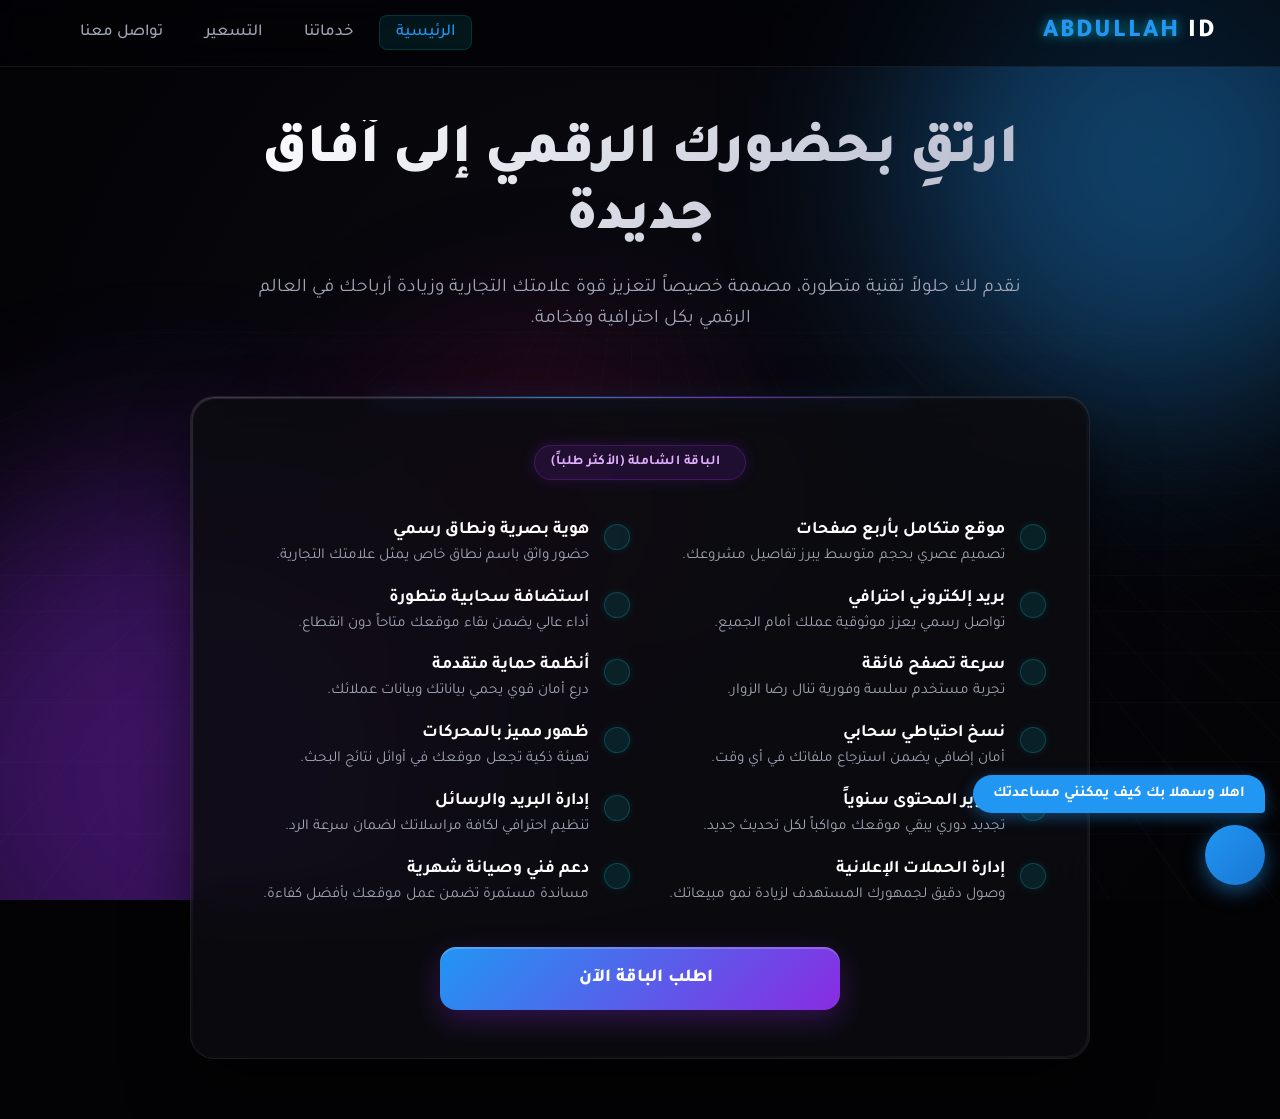
==== index.html @ 0fdccdbf "جديد" ====
<!DOCTYPE html>
<html lang="ar" dir="rtl">

<head>
    <meta charset="UTF-8">
    <title>ABDULLAH ID | الهوية الرقمية والخدمات التقنية الاحترافية</title>
    <meta name="description"
        content="الموقع الرسمي لـ ABDULLAH ID، منصة متخصصة في تقديم الحلول البرمجية المبتكرة، تطوير المواقع الثابتة، وتحسين محركات البحث SEO لضمان حضور رقمي قوي.">
    <meta name="keywords" content="ABDULLAH ID, تطوير مواقع, برمجة, SEO, خدمات تقنية, تصميم مواقع ثابتة, عبدالله اي دي">
    <meta name="author" content="ABDULLAH">
    <meta name="robots" content="index, follow">
    <meta name="viewport" content="width=device-width, initial-scale=1.0">
    <link rel="canonical" href="https://abdullahid.com/">

    <!-- Open Graph -->
    <meta property="og:title" content="ABDULLAH ID | الهوية الرقمية والخدمات التقنية الاحترافية">
    <meta property="og:description"
        content="الموقع الرسمي لـ ABDULLAH ID، منصة متخصصة في تقديم الحلول البرمجية المبتكرة والخدمات التقنية.">
    <meta property="og:image" content="images/preview.jpg">
    <meta property="og:url" content="https://abdullahid.com">
    <meta property="og:type" content="website">

    <!-- Google Search Console -->
    <meta name="google-site-verification" content="googlec8606c62c3909840" />

    <!-- Google Analytics -->
    <script async src="https://www.googletagmanager.com/gtag/js?id=G-4GL41S1E6L"></script>
    <script>
        window.dataLayer = window.dataLayer || [];
        function gtag() { dataLayer.push(arguments); }
        gtag('js', new Date());
        gtag('config', 'G-4GL41S1E6L');
    </script>

    <!-- Manifest & Favicon -->
    <link rel="manifest" href="manifest.json">
    <link rel="icon" href="images/favicon.png" type="image/png">

    <!-- Google Fonts -->
    <link rel="preconnect" href="https://fonts.googleapis.com">
    <link rel="preconnect" href="https://fonts.gstatic.com" crossorigin>
    <link href="https://fonts.googleapis.com/css2?family=Tajawal:wght@400;500;700;800;900&display=swap"
        rel="stylesheet">

    <!-- Font Awesome -->
    <link rel="stylesheet" href="css/all.min.css">

    <!-- Custom CSS -->
    <link rel="stylesheet" href="css/style.css">
    <script src="js/script.js" defer></script>
</head>

<body>
    <!-- Background Effects -->
    <div class="background-effects">
        <div class="grid-overlay"></div>
        <div class="glow-orb orb-primary"></div>
        <div class="glow-orb orb-secondary"></div>
        <div class="glow-orb orb-tertiary"></div>
    </div>

    <!-- Mobile Overlay -->
    <div class="mobile-overlay" id="mobileOverlay"></div>

    <!-- Global Navigation -->
    <nav class="navbar">
        <ul class="nav-links" id="navLinks">
            <li><a href="index.html" class="active">الرئيسية</a></li>
            <li><a href="services.html">خدماتنا</a></li>
            <li><a href="pricing.html">التسعير</a></li>
            <li><a href="contact.html">تواصل معنا</a></li>
        </ul>
        <a href="index.html" class="nav-brand"><span>ABDULLAH</span> ID</a>
        <button class="hamburger" id="hamburgerBtn" aria-label="فتح القائمة" aria-expanded="false">
            <span class="bar"></span>
            <span class="bar"></span>
            <span class="bar"></span>
        </button>
    </nav>

    <main class="page-container">

        <!-- Hero Section -->
        <section class="hero-section">
            <h1 class="hero-title">ارتقِ بحضورك الرقمي إلى آفاق جديدة</h1>
            <p class="hero-subtitle">نقدم لك حلولاً تقنية متطورة، مصممة خصيصاً لتعزيز قوة علامتك التجارية وزيادة أرباحك
                في العالم الرقمي بكل احترافية وفخامة.</p>
        </section>

        <!-- Main Pricing Card -->
        <section class="glass-card home-card" aria-label="باقة التحول الرقمي الشامل">
            <div class="card-glow-border"></div>

            <div class="card-inner">
                <header class="card-header">
                    <div class="badge-wrapper">
                        <span class="premium-badge">
                            <i class="fa-solid fa-crown"></i> الباقة الشاملة (الأكثر طلباً)
                        </span>
                    </div>
                </header>

                <div class="features-grid">
                    <div class="feature-item">
                        <div class="icon-check"><i class="fa-solid fa-layer-group"></i></div>
                        <div class="feature-text">
                            <strong>موقع متكامل بأربع صفحات</strong>
                            <p>تصميم عصري بحجم متوسط يبرز تفاصيل مشروعك.</p>
                        </div>
                    </div>

                    <div class="feature-item">
                        <div class="icon-check"><i class="fa-solid fa-fingerprint"></i></div>
                        <div class="feature-text">
                            <strong>هوية بصرية ونطاق رسمي</strong>
                            <p>حضور واثق باسم نطاق خاص يمثل علامتك التجارية.</p>
                        </div>
                    </div>

                    <div class="feature-item">
                        <div class="icon-check"><i class="fa-solid fa-envelope-open-text"></i></div>
                        <div class="feature-text">
                            <strong>بريد إلكتروني احترافي</strong>
                            <p>تواصل رسمي يعزز موثوقية عملك أمام الجميع.</p>
                        </div>
                    </div>

                    <div class="feature-item">
                        <div class="icon-check"><i class="fa-solid fa-cloud"></i></div>
                        <div class="feature-text">
                            <strong>استضافة سحابية متطورة</strong>
                            <p>أداء عالي يضمن بقاء موقعك متاحاً دون انقطاع.</p>
                        </div>
                    </div>

                    <div class="feature-item">
                        <div class="icon-check"><i class="fa-solid fa-gauge-high"></i></div>
                        <div class="feature-text">
                            <strong>سرعة تصفح فائقة</strong>
                            <p>تجربة مستخدم سلسة وفورية تنال رضا الزوار.</p>
                        </div>
                    </div>

                    <div class="feature-item">
                        <div class="icon-check"><i class="fa-solid fa-shield-halved"></i></div>
                        <div class="feature-text">
                            <strong>أنظمة حماية متقدمة</strong>
                            <p>درع أمان قوي يحمي بياناتك وبيانات عملائك.</p>
                        </div>
                    </div>

                    <div class="feature-item">
                        <div class="icon-check"><i class="fa-solid fa-server"></i></div>
                        <div class="feature-text">
                            <strong>نسخ احتياطي سحابي</strong>
                            <p>أمان إضافي يضمن استرجاع ملفاتك في أي وقت.</p>
                        </div>
                    </div>

                    <div class="feature-item">
                        <div class="icon-check"><i class="fa-solid fa-magnifying-glass-chart"></i></div>
                        <div class="feature-text">
                            <strong>ظهور مميز بالمحركات</strong>
                            <p>تهيئة ذكية تجعل موقعك في أوائل نتائج البحث.</p>
                        </div>
                    </div>

                    <div class="feature-item">
                        <div class="icon-check"><i class="fa-solid fa-pen-nib"></i></div>
                        <div class="feature-text">
                            <strong>تطوير المحتوى سنوياً</strong>
                            <p>تجديد دوري يبقي موقعك مواكباً لكل تحديث جديد.</p>
                        </div>
                    </div>

                    <div class="feature-item">
                        <div class="icon-check"><i class="fa-solid fa-inbox"></i></div>
                        <div class="feature-text">
                            <strong>إدارة البريد والرسائل</strong>
                            <p>تنظيم احترافي لكافة مراسلاتك لضمان سرعة الرد.</p>
                        </div>
                    </div>

                    <div class="feature-item">
                        <div class="icon-check"><i class="fa-solid fa-bullhorn"></i></div>
                        <div class="feature-text">
                            <strong>إدارة الحملات الإعلانية</strong>
                            <p>وصول دقيق لجمهورك المستهدف لزيادة نمو مبيعاتك.</p>
                        </div>
                    </div>

                    <div class="feature-item">
                        <div class="icon-check"><i class="fa-solid fa-headset"></i></div>
                        <div class="feature-text">
                            <strong>دعم فني وصيانة شهرية</strong>
                            <p>مساندة مستمرة تضمن عمل موقعك بأفضل كفاءة.</p>
                        </div>
                    </div>
                </div>

                <footer class="card-footer" style="text-align: center; margin-top: 30px;">
                    <a href="pricing.html" class="cta-btn" style="max-width: 400px; margin: 0 auto;">
                        <span class="btn-text">اطلب الباقة الآن</span>
                        <i class="fa-solid fa-arrow-left btn-icon"></i>
                        <div class="btn-glow"></div>
                    </a>
                </footer>
            </div>
        </section>
    </main>

</body>

</html>
---- css/style.css ----
/* ====== CSS Variables & Base ====== */
:root {
    --bg-dark: #030305;
    --card-bg: rgba(15, 15, 20, 0.6);
    --card-border: rgba(255, 255, 255, 0.08);
    
    --neon-blue: #2196F3;
    --primary-color: #2196F3;
    --secondary-color: #1976D2;
    --neon-purple: #8a2be2;
    --neon-pink: #ff007f;
    
    --text-main: #ffffff;
    --text-muted: #a0a5b5;
    --text-darker: #7a7f95;
    
    --glass-blur: blur(24px);
    --transition-smooth: all 0.4s cubic-bezier(0.25, 0.8, 0.25, 1);
}

* {
    margin: 0;
    padding: 0;
    box-sizing: border-box;
    font-family: 'Tajawal', sans-serif;
}

body {
    background-color: var(--bg-dark);
    color: var(--text-main);
    min-height: 100vh;
    overflow-x: hidden;
    position: relative;
    display: flex;
    flex-direction: column;
}

/* ====== Background Animations ====== */
.background-effects {
    position: fixed;
    top: 0;
    left: 0;
    width: 100vw;
    height: 100vh;
    z-index: -1;
    overflow: hidden;
    background: radial-gradient(circle at center, #0a0a12 0%, #030305 100%);
}

.grid-overlay {
    position: absolute;
    width: 200%;
    height: 200%;
    top: -50%;
    left: -50%;
    background-image: 
        linear-gradient(rgba(255, 255, 255, 0.03) 1px, transparent 1px),
        linear-gradient(90deg, rgba(255, 255, 255, 0.03) 1px, transparent 1px);
    background-size: 60px 60px;
    transform: perspective(600px) rotateX(60deg) translateY(-100px) translateZ(-200px);
    animation: gridAnimation 20s linear infinite;
    opacity: 0.6;
}

@keyframes gridAnimation {
    0% { transform: perspective(600px) rotateX(60deg) translateY(0) translateZ(-200px); }
    100% { transform: perspective(600px) rotateX(60deg) translateY(60px) translateZ(-200px); }
}

.glow-orb {
    position: absolute;
    border-radius: 50%;
    filter: blur(100px);
    opacity: 0.4;
    animation: orbFloat 10s ease-in-out infinite alternate;
}

.orb-primary {
    width: 500px;
    height: 500px;
    background: var(--neon-blue);
    top: -10%;
    right: -10%;
}

.orb-secondary {
    width: 600px;
    height: 600px;
    background: var(--neon-purple);
    bottom: -20%;
    left: -10%;
    animation-delay: -3s;
}

.orb-tertiary {
    width: 300px;
    height: 300px;
    background: var(--neon-pink);
    top: 40%;
    left: 30%;
    opacity: 0.2;
    animation-delay: -7s;
}

@keyframes orbFloat {
    0% { transform: translate(0, 0) scale(1); }
    50% { transform: translate(30px, -50px) scale(1.1); }
    100% { transform: translate(-30px, 30px) scale(0.9); }
}

/* ====== Hamburger Menu ====== */
.hamburger {
    display: none;
    flex-direction: column;
    justify-content: center;
    align-items: center;
    gap: 5px;
    width: 40px;
    height: 40px;
    cursor: pointer;
    background: rgba(255, 255, 255, 0.05);
    border: 1px solid rgba(255, 255, 255, 0.1);
    border-radius: 10px;
    padding: 8px;
    transition: var(--transition-smooth);
    z-index: 200;
}

.hamburger:hover {
    background: rgba(0, 240, 255, 0.1);
    border-color: rgba(0, 240, 255, 0.3);
}

.hamburger .bar {
    width: 22px;
    height: 2px;
    background: #fff;
    border-radius: 4px;
    transition: all 0.35s cubic-bezier(0.25, 0.8, 0.25, 1);
    transform-origin: center;
}

/* Hamburger Open Animation */
.hamburger.open .bar:nth-child(1) {
    transform: translateY(7px) rotate(45deg);
    background: var(--neon-blue);
}
.hamburger.open .bar:nth-child(2) {
    opacity: 0;
    transform: scaleX(0);
}
.hamburger.open .bar:nth-child(3) {
    transform: translateY(-7px) rotate(-45deg);
    background: var(--neon-blue);
}

/* Mobile Overlay */
.mobile-overlay {
    display: none;
    position: fixed;
    inset: 0;
    background: rgba(0, 0, 0, 0.6);
    z-index: 149;
    backdrop-filter: blur(4px);
    opacity: 0;
    transition: opacity 0.3s ease;
}

.mobile-overlay.show {
    display: block;
    opacity: 1;
}

/* ====== Navbar ====== */
.navbar {
    width: 100%;
    padding: 18px 5%;
    display: flex;
    flex-direction: row-reverse;
    justify-content: space-between;
    align-items: center;
    background: rgba(3, 3, 5, 0.6);
    backdrop-filter: blur(16px);
    -webkit-backdrop-filter: blur(16px);
    border-bottom: 1px solid rgba(255, 255, 255, 0.07);
    position: fixed;
    top: 0;
    z-index: 150;
}

.nav-brand {
    font-size: 1.6rem;
    font-weight: 900;
    color: #fff;
    letter-spacing: 2px;
    text-decoration: none;
    white-space: nowrap;
}
.nav-brand span {
    color: var(--neon-blue);
    text-shadow: 0 0 12px rgba(0, 240, 255, 0.6);
}

.nav-links {
    list-style: none;
    display: flex;
    gap: 10px;
}

.nav-links li a {
    text-decoration: none;
    color: var(--text-muted);
    font-weight: 500;
    font-size: 1.05rem;
    padding: 8px 16px;
    border-radius: 8px;
    transition: var(--transition-smooth);
}

.nav-links li a:hover,
.nav-links li a.active {
    color: #fff;
    background: rgba(255, 255, 255, 0.06);
}

.nav-links li a.active {
    color: var(--neon-blue);
    background: rgba(0, 240, 255, 0.08);
    border: 1px solid rgba(0, 240, 255, 0.15);
}

/* ====== Layout ====== */
.page-container {
    position: relative;
    width: 100%;
    max-width: 1200px;
    margin: 0 auto;
    padding: 120px 20px 60px; /* offset for navbar */
    flex: 1;
    display: flex;
    flex-direction: column;
    align-items: center;
    z-index: 10;
}

/* ====== Hero Section ====== */
.hero-section {
    text-align: center;
    margin-bottom: 60px;
    max-width: 800px;
}

.hero-title {
    font-size: 3.5rem;
    font-weight: 900;
    margin-bottom: 20px;
    background: linear-gradient(135deg, #ffffff 0%, #b0b5c9 100%);
    -webkit-background-clip: text;
    -webkit-text-fill-color: transparent;
    line-height: 1.2;
}

.hero-subtitle {
    font-size: 1.2rem;
    color: var(--text-muted);
    line-height: 1.6;
}

/* ====== Shared Card Styles ====== */
.glass-card {
    position: relative;
    background: var(--card-bg);
    border: 1px solid var(--card-border);
    border-radius: 24px;
    padding: 3px; 
    backdrop-filter: var(--glass-blur);
    -webkit-backdrop-filter: var(--glass-blur);
    box-shadow: 
        0 30px 60px rgba(0, 0, 0, 0.5),
        inset 0 1px 0 rgba(255, 255, 255, 0.1);
    transform-style: preserve-3d;
    transition: var(--transition-smooth);
    width: 100%;
}

.glass-card::before {
    content: '';
    position: absolute;
    inset: 0;
    border-radius: 24px;
    padding: 2px;
    background: linear-gradient(135deg, rgba(255,255,255,0.1) 0%, rgba(255,255,255,0) 50%, rgba(255,255,255,0.05) 100%);
    -webkit-mask: linear-gradient(#fff 0 0) content-box, linear-gradient(#fff 0 0);
    -webkit-mask-composite: xor;
    mask-composite: exclude;
    pointer-events: none;
}

.card-inner {
    background: rgba(10, 10, 15, 0.7);
    border-radius: 21px;
    padding: 45px 40px;
    height: 100%;
}

.card-glow-border {
    position: absolute;
    top: 0;
    left: 20%;
    width: 60%;
    height: 1px;
    background: linear-gradient(90deg, transparent, var(--neon-blue), var(--neon-purple), transparent);
    opacity: 0.8;
    box-shadow: 0 0 20px var(--neon-blue);
}

/* ====== Home Pricing Card ====== */
.home-card {
    max-width: 900px; /* Wider for 2 columns */
}

.home-card:hover {
    transform: translateY(-8px) scale(1.01);
    box-shadow: 
        0 40px 80px rgba(0, 0, 0, 0.6),
        0 0 40px rgba(0, 240, 255, 0.15),
        inset 0 1px 0 rgba(255, 255, 255, 0.2);
}

.badge-wrapper {
    margin-bottom: 20px;
    text-align: center;
}

.premium-badge {
    display: inline-flex;
    align-items: center;
    gap: 8px;
    padding: 8px 16px;
    background: rgba(138, 43, 226, 0.15);
    border: 1px solid rgba(138, 43, 226, 0.3);
    color: #e0b0ff;
    border-radius: 30px;
    font-size: 0.85rem;
    font-weight: 700;
    letter-spacing: 0.5px;
    box-shadow: 0 0 15px rgba(138, 43, 226, 0.2);
}

.features-grid {
    display: grid;
    grid-template-columns: 1fr 1fr;
    gap: 20px;
    margin: 40px 0;
}

.feature-item {
    display: flex;
    align-items: flex-start;
    gap: 15px;
    transition: var(--transition-smooth);
}

.feature-item:hover {
    transform: translateX(-5px);
}

.icon-check {
    width: 26px;
    height: 26px;
    border-radius: 50%;
    background: rgba(0, 240, 255, 0.1);
    border: 1px solid rgba(0, 240, 255, 0.2);
    display: flex;
    justify-content: center;
    align-items: center;
    color: var(--neon-blue);
    font-size: 0.8rem;
    flex-shrink: 0;
    margin-top: 4px;
    box-shadow: 0 0 10px rgba(0, 240, 255, 0.1);
}

.feature-text strong {
    color: #fff;
    display: block;
    font-size: 1.1rem;
    margin-bottom: 4px;
}

.feature-text p {
    font-size: 0.95rem;
    color: var(--text-muted);
    line-height: 1.5;
}

/* ====== CTA Button ====== */
.cta-btn {
    position: relative;
    width: 100%;
    padding: 20px;
    border: none;
    border-radius: 16px;
    background: linear-gradient(135deg, var(--neon-blue), var(--neon-purple));
    color: #ffffff;
    font-size: 1.15rem;
    font-weight: 800;
    cursor: pointer;
    display: flex;
    justify-content: center;
    align-items: center;
    gap: 12px;
    overflow: hidden;
    transition: var(--transition-smooth);
    box-shadow: 0 10px 30px rgba(138, 43, 226, 0.3), inset 0 2px 0 rgba(255, 255, 255, 0.2);
    text-decoration: none;
}

.btn-glow {
    position: absolute;
    top: 0;
    left: -100%;
    width: 50%;
    height: 100%;
    background: linear-gradient(90deg, transparent, rgba(255, 255, 255, 0.4), transparent);
    transform: skewX(-20deg);
    transition: left 0.6s ease;
}

.cta-btn:hover {
    box-shadow: 0 15px 40px rgba(0, 240, 255, 0.5), inset 0 2px 0 rgba(255, 255, 255, 0.3);
    transform: translateY(-2px);
}

.cta-btn:hover .btn-glow {
    left: 200%;
}

.btn-icon {
    transition: var(--transition-smooth);
}

.cta-btn:hover .btn-icon {
    transform: translateX(-6px);
}

/* ====== Services Grid ====== */
.services-header {
    text-align: center;
    margin-bottom: 50px;
}

.services-grid {
    display: grid;
    grid-template-columns: repeat(auto-fit, minmax(300px, 1fr));
    gap: 30px;
    width: 100%;
}

.service-card {
    text-align: center;
    padding: 40px 30px;
    transition: var(--transition-smooth);
}

.service-card:hover {
    transform: translateY(-10px);
    box-shadow: 0 20px 40px rgba(0, 0, 0, 0.4), 0 0 20px rgba(0, 240, 255, 0.1);
}

.service-icon {
    font-size: 3rem;
    color: var(--neon-blue);
    margin-bottom: 20px;
    text-shadow: 0 0 20px rgba(0, 240, 255, 0.4);
}

.service-card h3 {
    font-size: 1.5rem;
    margin-bottom: 15px;
    color: #fff;
}

.service-card p {
    color: var(--text-muted);
    line-height: 1.6;
}

/* ====== Pricing Page ====== */
.pricing-page-card {
    max-width: 600px;
    margin: 0 auto;
    text-align: center;
}

.pricing-amounts {
    margin: 40px 0;
}

.price-row {
    display: flex;
    justify-content: space-between;
    align-items: center;
    padding: 20px;
    background: rgba(255, 255, 255, 0.02);
    border-radius: 12px;
    margin-bottom: 15px;
    border: 1px solid rgba(255, 255, 255, 0.05);
}

.price-label {
    font-size: 1.2rem;
    font-weight: 700;
    color: #fff;
}

.price-value {
    font-size: 1.5rem;
    font-weight: 800;
    color: var(--neon-blue);
}

.price-row.monthly {
    background: linear-gradient(90deg, rgba(138, 43, 226, 0.1), rgba(0, 240, 255, 0.1));
    border-color: rgba(0, 240, 255, 0.2);
}

.price-row.monthly .price-value {
    font-size: 2.2rem;
    text-shadow: 0 0 15px rgba(0, 240, 255, 0.3);
}

.persuasive-text {
    margin-top: 30px;
    padding: 20px;
    background: rgba(0, 240, 255, 0.05);
    border-right: 4px solid var(--neon-blue); /* Changed to border-right for RTL */
    border-radius: 8px 0 0 8px; /* Changed for RTL */
    text-align: right;
    font-size: 1.05rem;
    color: #e2e8f0;
    line-height: 1.7;
}

/* ====== Contact Page ====== */
.contact-wrapper {
    display: grid;
    grid-template-columns: 1fr 1.5fr;
    gap: 40px;
    width: 100%;
    max-width: 1000px;
    margin-top: 20px;
}

.contact-info-card, .contact-form-card {
    padding: 40px;
}

.contact-info-item {
    display: flex;
    align-items: center;
    gap: 20px;
    margin-bottom: 30px;
}

.contact-info-icon {
    width: 50px;
    height: 50px;
    border-radius: 50%;
    background: rgba(138, 43, 226, 0.1);
    display: flex;
    justify-content: center;
    align-items: center;
    font-size: 1.5rem;
    color: var(--neon-purple);
    border: 1px solid rgba(138, 43, 226, 0.3);
    box-shadow: 0 0 15px rgba(138, 43, 226, 0.2);
}

.contact-info-text h4 {
    color: #fff;
    margin-bottom: 5px;
    font-size: 1.1rem;
}

.contact-info-text p {
    color: var(--text-muted);
}

.form-group {
    margin-bottom: 20px;
}

.form-control {
    width: 100%;
    padding: 15px 20px;
    background: rgba(255, 255, 255, 0.03);
    border: 1px solid rgba(255, 255, 255, 0.1);
    border-radius: 12px;
    color: #fff;
    font-size: 1rem;
    transition: var(--transition-smooth);
}

.form-control:focus {
    outline: none;
    border-color: var(--neon-blue);
    background: rgba(255, 255, 255, 0.05);
    box-shadow: 0 0 15px rgba(0, 240, 255, 0.1);
}

textarea.form-control {
    min-height: 150px;
    resize: vertical;
}

/* ====== Responsive ====== */
@media (max-width: 900px) {
    .features-grid {
        grid-template-columns: 1fr;
    }

    .contact-wrapper {
        grid-template-columns: 1fr;
    }
}

@media (max-width: 768px) {
    /* Show hamburger */
    .hamburger {
        display: flex;
    }

    /* Hide desktop nav links */
    .nav-links {
        display: none;
        position: fixed;
        top: 0;
        right: 0;
        width: 75vw;
        max-width: 300px;
        height: 100vh;
        background: rgba(8, 8, 14, 0.97);
        backdrop-filter: blur(30px);
        -webkit-backdrop-filter: blur(30px);
        border-left: 1px solid rgba(255, 255, 255, 0.08);
        flex-direction: column;
        align-items: flex-start;
        gap: 6px;
        padding: 100px 25px 40px;
        z-index: 160;
        transform: translateX(100%);
        transition: transform 0.4s cubic-bezier(0.25, 0.8, 0.25, 1);
        box-shadow: -10px 0 40px rgba(0, 0, 0, 0.5);
    }

    .nav-links.open {
        display: flex;
        transform: translateX(0);
    }

    .nav-links li {
        width: 100%;
    }

    .nav-links li a {
        display: block;
        width: 100%;
        padding: 14px 18px;
        font-size: 1.15rem;
        border-radius: 12px;
    }

    .hero-title {
        font-size: 2.2rem;
    }

    .hero-subtitle {
        font-size: 1rem;
    }

    .card-inner {
        padding: 30px 20px;
    }

    .service-card, .contact-info-card, .contact-form-card {
        padding: 30px 20px;
    }

    .page-container {
        padding-top: 100px;
    }
}

@media (max-width: 480px) {
    .hero-title {
        font-size: 1.9rem;
    }

    .nav-brand {
        font-size: 1.3rem;
    }

    .features-grid {
        gap: 14px;
    }

    .price-row {
        flex-direction: column;
        gap: 10px;
        text-align: center;
    }
}
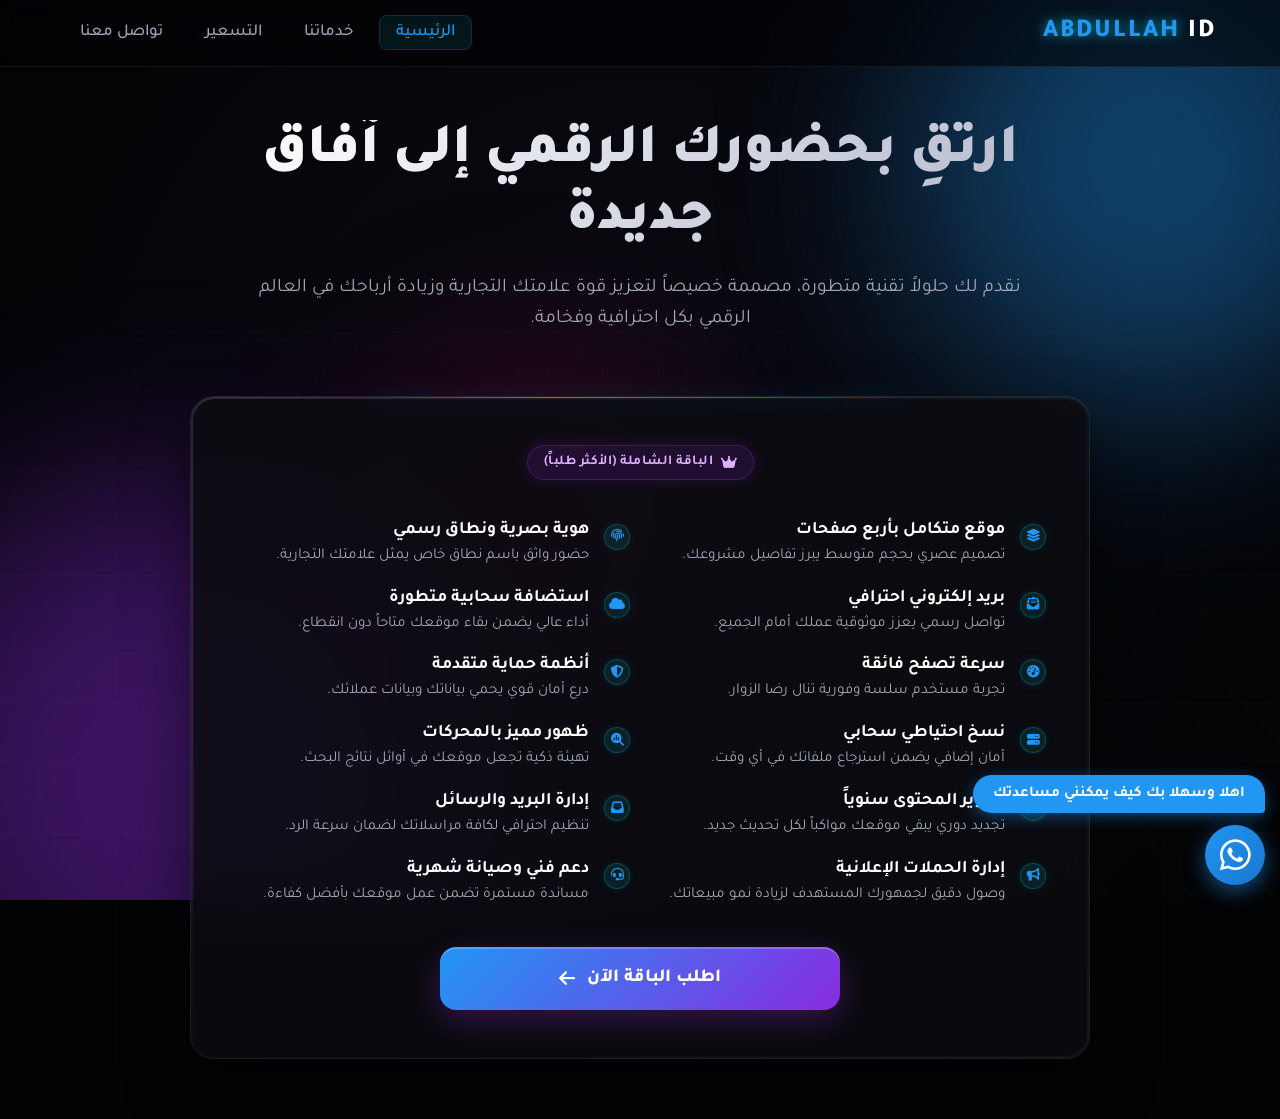
==== commit d8b1b95c: "جديد" ====
--- a/index.html
+++ b/index.html
@@ -1,62 +1,78 @@
-<!DOCTYPE html>
+<!doctype html>
 <html lang="ar" dir="rtl">
-
-<head>
-    <meta charset="UTF-8">
+  <head>
+    <meta charset="UTF-8" />
     <title>ABDULLAH ID | الهوية الرقمية والخدمات التقنية الاحترافية</title>
-    <meta name="description"
-        content="الموقع الرسمي لـ ABDULLAH ID، منصة متخصصة في تقديم الحلول البرمجية المبتكرة، تطوير المواقع الثابتة، وتحسين محركات البحث SEO لضمان حضور رقمي قوي.">
-    <meta name="keywords" content="ABDULLAH ID, تطوير مواقع, برمجة, SEO, خدمات تقنية, تصميم مواقع ثابتة, عبدالله اي دي">
-    <meta name="author" content="ABDULLAH">
-    <meta name="robots" content="index, follow">
-    <meta name="viewport" content="width=device-width, initial-scale=1.0">
-    <link rel="canonical" href="https://abdullahid.com/">
+    <meta
+      name="description"
+      content="الموقع الرسمي لـ ABDULLAH ID، منصة متخصصة في تقديم الحلول البرمجية المبتكرة، تطوير المواقع الثابتة، وتحسين محركات البحث SEO لضمان حضور رقمي قوي."
+    />
+    <meta
+      name="keywords"
+      content="ABDULLAH ID, تطوير مواقع, برمجة, SEO, خدمات تقنية, تصميم مواقع ثابتة, عبدالله اي دي"
+    />
+    <meta name="author" content="ABDULLAH" />
+    <meta name="robots" content="index, follow" />
+    <meta name="viewport" content="width=device-width, initial-scale=1.0" />
+    <link rel="canonical" href="https://abdullahid.com/" />
 
     <!-- Open Graph -->
-    <meta property="og:title" content="ABDULLAH ID | الهوية الرقمية والخدمات التقنية الاحترافية">
-    <meta property="og:description"
-        content="الموقع الرسمي لـ ABDULLAH ID، منصة متخصصة في تقديم الحلول البرمجية المبتكرة والخدمات التقنية.">
-    <meta property="og:image" content="images/preview.jpg">
-    <meta property="og:url" content="https://abdullahid.com">
-    <meta property="og:type" content="website">
+    <meta
+      property="og:title"
+      content="ABDULLAH ID | الهوية الرقمية والخدمات التقنية الاحترافية"
+    />
+    <meta
+      property="og:description"
+      content="الموقع الرسمي لـ ABDULLAH ID، منصة متخصصة في تقديم الحلول البرمجية المبتكرة والخدمات التقنية."
+    />
+    <meta property="og:image" content="images/preview.jpg" />
+    <meta property="og:url" content="https://abdullahid.com" />
+    <meta property="og:type" content="website" />
 
     <!-- Google Search Console -->
     <meta name="google-site-verification" content="googlec8606c62c3909840" />
 
     <!-- Google Analytics -->
-    <script async src="https://www.googletagmanager.com/gtag/js?id=G-4GL41S1E6L"></script>
+    <script
+      async
+      src="https://www.googletagmanager.com/gtag/js?id=G-4GL41S1E6L"
+    ></script>
     <script>
-        window.dataLayer = window.dataLayer || [];
-        function gtag() { dataLayer.push(arguments); }
-        gtag('js', new Date());
-        gtag('config', 'G-4GL41S1E6L');
+      window.dataLayer = window.dataLayer || [];
+      function gtag() {
+        dataLayer.push(arguments);
+      }
+      gtag("js", new Date());
+      gtag("config", "G-4GL41S1E6L");
     </script>
 
     <!-- Manifest & Favicon -->
-    <link rel="manifest" href="manifest.json">
-    <link rel="icon" href="images/favicon.png" type="image/png">
+    <link rel="manifest" href="manifest.json" />
+    <link rel="icon" href="images/favicon.png" type="image/png" />
 
     <!-- Google Fonts -->
-    <link rel="preconnect" href="https://fonts.googleapis.com">
-    <link rel="preconnect" href="https://fonts.gstatic.com" crossorigin>
-    <link href="https://fonts.googleapis.com/css2?family=Tajawal:wght@400;500;700;800;900&display=swap"
-        rel="stylesheet">
+    <link rel="preconnect" href="https://fonts.googleapis.com" />
+    <link rel="preconnect" href="https://fonts.gstatic.com" crossorigin />
+    <link
+      href="https://fonts.googleapis.com/css2?family=Tajawal:wght@400;500;700;800;900&display=swap"
+      rel="stylesheet"
+    />
 
     <!-- Font Awesome -->
-    <link rel="stylesheet" href="css/all.min.css">
+    <link rel="stylesheet" href="css/all.min.css" />
 
     <!-- Custom CSS -->
-    <link rel="stylesheet" href="css/style.css">
+    <link rel="stylesheet" href="css/style.css?v=2.0" />
     <script src="js/script.js" defer></script>
-</head>
-
-<body>
+  </head>
+
+  <body>
     <!-- Background Effects -->
     <div class="background-effects">
-        <div class="grid-overlay"></div>
-        <div class="glow-orb orb-primary"></div>
-        <div class="glow-orb orb-secondary"></div>
-        <div class="glow-orb orb-tertiary"></div>
+      <div class="grid-overlay"></div>
+      <div class="glow-orb orb-primary"></div>
+      <div class="glow-orb orb-secondary"></div>
+      <div class="glow-orb orb-tertiary"></div>
     </div>
 
     <!-- Mobile Overlay -->
@@ -64,151 +80,177 @@
 
     <!-- Global Navigation -->
     <nav class="navbar">
-        <ul class="nav-links" id="navLinks">
-            <li><a href="index.html" class="active">الرئيسية</a></li>
-            <li><a href="services.html">خدماتنا</a></li>
-            <li><a href="pricing.html">التسعير</a></li>
-            <li><a href="contact.html">تواصل معنا</a></li>
-        </ul>
-        <a href="index.html" class="nav-brand"><span>ABDULLAH</span> ID</a>
-        <button class="hamburger" id="hamburgerBtn" aria-label="فتح القائمة" aria-expanded="false">
-            <span class="bar"></span>
-            <span class="bar"></span>
-            <span class="bar"></span>
-        </button>
+      <ul class="nav-links" id="navLinks">
+        <li><a href="index.html" class="active">الرئيسية</a></li>
+        <li><a href="services.html">خدماتنا</a></li>
+        <li><a href="pricing.html">التسعير</a></li>
+        <li><a href="contact.html">تواصل معنا</a></li>
+      </ul>
+      <a href="index.html" class="nav-brand"><span>ABDULLAH</span> ID</a>
+      <button
+        class="hamburger"
+        id="hamburgerBtn"
+        aria-label="فتح القائمة"
+        aria-expanded="false"
+      >
+        <span class="bar"></span>
+        <span class="bar"></span>
+        <span class="bar"></span>
+      </button>
     </nav>
 
     <main class="page-container">
-
-        <!-- Hero Section -->
-        <section class="hero-section">
-            <h1 class="hero-title">ارتقِ بحضورك الرقمي إلى آفاق جديدة</h1>
-            <p class="hero-subtitle">نقدم لك حلولاً تقنية متطورة، مصممة خصيصاً لتعزيز قوة علامتك التجارية وزيادة أرباحك
-                في العالم الرقمي بكل احترافية وفخامة.</p>
-        </section>
-
-        <!-- Main Pricing Card -->
-        <section class="glass-card home-card" aria-label="باقة التحول الرقمي الشامل">
-            <div class="card-glow-border"></div>
-
-            <div class="card-inner">
-                <header class="card-header">
-                    <div class="badge-wrapper">
-                        <span class="premium-badge">
-                            <i class="fa-solid fa-crown"></i> الباقة الشاملة (الأكثر طلباً)
-                        </span>
-                    </div>
-                </header>
-
-                <div class="features-grid">
-                    <div class="feature-item">
-                        <div class="icon-check"><i class="fa-solid fa-layer-group"></i></div>
-                        <div class="feature-text">
-                            <strong>موقع متكامل بأربع صفحات</strong>
-                            <p>تصميم عصري بحجم متوسط يبرز تفاصيل مشروعك.</p>
-                        </div>
-                    </div>
-
-                    <div class="feature-item">
-                        <div class="icon-check"><i class="fa-solid fa-fingerprint"></i></div>
-                        <div class="feature-text">
-                            <strong>هوية بصرية ونطاق رسمي</strong>
-                            <p>حضور واثق باسم نطاق خاص يمثل علامتك التجارية.</p>
-                        </div>
-                    </div>
-
-                    <div class="feature-item">
-                        <div class="icon-check"><i class="fa-solid fa-envelope-open-text"></i></div>
-                        <div class="feature-text">
-                            <strong>بريد إلكتروني احترافي</strong>
-                            <p>تواصل رسمي يعزز موثوقية عملك أمام الجميع.</p>
-                        </div>
-                    </div>
-
-                    <div class="feature-item">
-                        <div class="icon-check"><i class="fa-solid fa-cloud"></i></div>
-                        <div class="feature-text">
-                            <strong>استضافة سحابية متطورة</strong>
-                            <p>أداء عالي يضمن بقاء موقعك متاحاً دون انقطاع.</p>
-                        </div>
-                    </div>
-
-                    <div class="feature-item">
-                        <div class="icon-check"><i class="fa-solid fa-gauge-high"></i></div>
-                        <div class="feature-text">
-                            <strong>سرعة تصفح فائقة</strong>
-                            <p>تجربة مستخدم سلسة وفورية تنال رضا الزوار.</p>
-                        </div>
-                    </div>
-
-                    <div class="feature-item">
-                        <div class="icon-check"><i class="fa-solid fa-shield-halved"></i></div>
-                        <div class="feature-text">
-                            <strong>أنظمة حماية متقدمة</strong>
-                            <p>درع أمان قوي يحمي بياناتك وبيانات عملائك.</p>
-                        </div>
-                    </div>
-
-                    <div class="feature-item">
-                        <div class="icon-check"><i class="fa-solid fa-server"></i></div>
-                        <div class="feature-text">
-                            <strong>نسخ احتياطي سحابي</strong>
-                            <p>أمان إضافي يضمن استرجاع ملفاتك في أي وقت.</p>
-                        </div>
-                    </div>
-
-                    <div class="feature-item">
-                        <div class="icon-check"><i class="fa-solid fa-magnifying-glass-chart"></i></div>
-                        <div class="feature-text">
-                            <strong>ظهور مميز بالمحركات</strong>
-                            <p>تهيئة ذكية تجعل موقعك في أوائل نتائج البحث.</p>
-                        </div>
-                    </div>
-
-                    <div class="feature-item">
-                        <div class="icon-check"><i class="fa-solid fa-pen-nib"></i></div>
-                        <div class="feature-text">
-                            <strong>تطوير المحتوى سنوياً</strong>
-                            <p>تجديد دوري يبقي موقعك مواكباً لكل تحديث جديد.</p>
-                        </div>
-                    </div>
-
-                    <div class="feature-item">
-                        <div class="icon-check"><i class="fa-solid fa-inbox"></i></div>
-                        <div class="feature-text">
-                            <strong>إدارة البريد والرسائل</strong>
-                            <p>تنظيم احترافي لكافة مراسلاتك لضمان سرعة الرد.</p>
-                        </div>
-                    </div>
-
-                    <div class="feature-item">
-                        <div class="icon-check"><i class="fa-solid fa-bullhorn"></i></div>
-                        <div class="feature-text">
-                            <strong>إدارة الحملات الإعلانية</strong>
-                            <p>وصول دقيق لجمهورك المستهدف لزيادة نمو مبيعاتك.</p>
-                        </div>
-                    </div>
-
-                    <div class="feature-item">
-                        <div class="icon-check"><i class="fa-solid fa-headset"></i></div>
-                        <div class="feature-text">
-                            <strong>دعم فني وصيانة شهرية</strong>
-                            <p>مساندة مستمرة تضمن عمل موقعك بأفضل كفاءة.</p>
-                        </div>
-                    </div>
-                </div>
-
-                <footer class="card-footer" style="text-align: center; margin-top: 30px;">
-                    <a href="pricing.html" class="cta-btn" style="max-width: 400px; margin: 0 auto;">
-                        <span class="btn-text">اطلب الباقة الآن</span>
-                        <i class="fa-solid fa-arrow-left btn-icon"></i>
-                        <div class="btn-glow"></div>
-                    </a>
-                </footer>
-            </div>
-        </section>
+      <!-- Hero Section -->
+      <section class="hero-section">
+        <h1 class="hero-title">ارتقِ بحضورك الرقمي إلى آفاق جديدة</h1>
+        <p class="hero-subtitle">
+          نقدم لك حلولاً تقنية متطورة، مصممة خصيصاً لتعزيز قوة علامتك التجارية
+          وزيادة أرباحك في العالم الرقمي بكل احترافية وفخامة.
+        </p>
+      </section>
+
+      <!-- Main Pricing Card -->
+      <section
+        class="glass-card home-card"
+        aria-label="باقة التحول الرقمي الشامل"
+      >
+        <div class="card-glow-border"></div>
+
+        <div class="card-inner">
+          <header class="card-header">
+            <div class="badge-wrapper">
+              <span class="premium-badge">
+                <i class="fa-solid fa-crown"></i> الباقة الشاملة (الأكثر طلباً)
+              </span>
+            </div>
+          </header>
+
+          <div class="features-grid">
+            <div class="feature-item">
+              <div class="icon-check">
+                <i class="fa-solid fa-layer-group"></i>
+              </div>
+              <div class="feature-text">
+                <strong>موقع متكامل بأربع صفحات</strong>
+                <p>تصميم عصري بحجم متوسط يبرز تفاصيل مشروعك.</p>
+              </div>
+            </div>
+
+            <div class="feature-item">
+              <div class="icon-check">
+                <i class="fa-solid fa-fingerprint"></i>
+              </div>
+              <div class="feature-text">
+                <strong>هوية بصرية ونطاق رسمي</strong>
+                <p>حضور واثق باسم نطاق خاص يمثل علامتك التجارية.</p>
+              </div>
+            </div>
+
+            <div class="feature-item">
+              <div class="icon-check">
+                <i class="fa-solid fa-envelope-open-text"></i>
+              </div>
+              <div class="feature-text">
+                <strong>بريد إلكتروني احترافي</strong>
+                <p>تواصل رسمي يعزز موثوقية عملك أمام الجميع.</p>
+              </div>
+            </div>
+
+            <div class="feature-item">
+              <div class="icon-check"><i class="fa-solid fa-cloud"></i></div>
+              <div class="feature-text">
+                <strong>استضافة سحابية متطورة</strong>
+                <p>أداء عالي يضمن بقاء موقعك متاحاً دون انقطاع.</p>
+              </div>
+            </div>
+
+            <div class="feature-item">
+              <div class="icon-check">
+                <i class="fa-solid fa-gauge-high"></i>
+              </div>
+              <div class="feature-text">
+                <strong>سرعة تصفح فائقة</strong>
+                <p>تجربة مستخدم سلسة وفورية تنال رضا الزوار.</p>
+              </div>
+            </div>
+
+            <div class="feature-item">
+              <div class="icon-check">
+                <i class="fa-solid fa-shield-halved"></i>
+              </div>
+              <div class="feature-text">
+                <strong>أنظمة حماية متقدمة</strong>
+                <p>درع أمان قوي يحمي بياناتك وبيانات عملائك.</p>
+              </div>
+            </div>
+
+            <div class="feature-item">
+              <div class="icon-check"><i class="fa-solid fa-server"></i></div>
+              <div class="feature-text">
+                <strong>نسخ احتياطي سحابي</strong>
+                <p>أمان إضافي يضمن استرجاع ملفاتك في أي وقت.</p>
+              </div>
+            </div>
+
+            <div class="feature-item">
+              <div class="icon-check">
+                <i class="fa-solid fa-magnifying-glass-chart"></i>
+              </div>
+              <div class="feature-text">
+                <strong>ظهور مميز بالمحركات</strong>
+                <p>تهيئة ذكية تجعل موقعك في أوائل نتائج البحث.</p>
+              </div>
+            </div>
+
+            <div class="feature-item">
+              <div class="icon-check"><i class="fa-solid fa-pen-nib"></i></div>
+              <div class="feature-text">
+                <strong>تطوير المحتوى سنوياً</strong>
+                <p>تجديد دوري يبقي موقعك مواكباً لكل تحديث جديد.</p>
+              </div>
+            </div>
+
+            <div class="feature-item">
+              <div class="icon-check"><i class="fa-solid fa-inbox"></i></div>
+              <div class="feature-text">
+                <strong>إدارة البريد والرسائل</strong>
+                <p>تنظيم احترافي لكافة مراسلاتك لضمان سرعة الرد.</p>
+              </div>
+            </div>
+
+            <div class="feature-item">
+              <div class="icon-check"><i class="fa-solid fa-bullhorn"></i></div>
+              <div class="feature-text">
+                <strong>إدارة الحملات الإعلانية</strong>
+                <p>وصول دقيق لجمهورك المستهدف لزيادة نمو مبيعاتك.</p>
+              </div>
+            </div>
+
+            <div class="feature-item">
+              <div class="icon-check"><i class="fa-solid fa-headset"></i></div>
+              <div class="feature-text">
+                <strong>دعم فني وصيانة شهرية</strong>
+                <p>مساندة مستمرة تضمن عمل موقعك بأفضل كفاءة.</p>
+              </div>
+            </div>
+          </div>
+
+          <footer
+            class="card-footer"
+            style="text-align: center; margin-top: 30px"
+          >
+            <a
+              href="pricing.html"
+              class="cta-btn"
+              style="max-width: 400px; margin: 0 auto"
+            >
+              <span class="btn-text">اطلب الباقة الآن</span>
+              <i class="fa-solid fa-arrow-left btn-icon"></i>
+              <div class="btn-glow"></div>
+            </a>
+          </footer>
+        </div>
+      </section>
     </main>
-
-</body>
-
-</html>+  </body>
+</html>
--- a/css/style.css
+++ b/css/style.css
@@ -1,713 +1,787 @@
 /* ====== CSS Variables & Base ====== */
 :root {
-    --bg-dark: #030305;
-    --card-bg: rgba(15, 15, 20, 0.6);
-    --card-border: rgba(255, 255, 255, 0.08);
-    
-    --neon-blue: #2196F3;
-    --primary-color: #2196F3;
-    --secondary-color: #1976D2;
-    --neon-purple: #8a2be2;
-    --neon-pink: #ff007f;
-    
-    --text-main: #ffffff;
-    --text-muted: #a0a5b5;
-    --text-darker: #7a7f95;
-    
-    --glass-blur: blur(24px);
-    --transition-smooth: all 0.4s cubic-bezier(0.25, 0.8, 0.25, 1);
+  --bg-dark: #030305;
+  --card-bg: rgba(15, 15, 20, 0.6);
+  --card-border: rgba(255, 255, 255, 0.08);
+
+  --neon-blue: #2196f3;
+  --primary-color: #2196f3;
+  --secondary-color: #1976d2;
+  --neon-purple: #8a2be2;
+  --neon-pink: #ff007f;
+
+  --text-main: #ffffff;
+  --text-muted: #a0a5b5;
+  --text-darker: #7a7f95;
+
+  --glass-blur: blur(24px);
+  --transition-smooth: all 0.4s cubic-bezier(0.25, 0.8, 0.25, 1);
 }
 
 * {
-    margin: 0;
-    padding: 0;
-    box-sizing: border-box;
-    font-family: 'Tajawal', sans-serif;
+  margin: 0;
+  padding: 0;
+  box-sizing: border-box;
+  font-family: "Tajawal", sans-serif;
 }
 
 body {
-    background-color: var(--bg-dark);
-    color: var(--text-main);
-    min-height: 100vh;
-    overflow-x: hidden;
-    position: relative;
-    display: flex;
-    flex-direction: column;
+  background-color: var(--bg-dark);
+  color: var(--text-main);
+  min-height: 100vh;
+  overflow-x: hidden;
+  position: relative;
+  display: flex;
+  flex-direction: column;
 }
 
 /* ====== Background Animations ====== */
 .background-effects {
+  position: fixed;
+  top: 0;
+  left: 0;
+  width: 100vw;
+  height: 100vh;
+  z-index: -1;
+  overflow: hidden;
+  background: radial-gradient(circle at center, #0a0a12 0%, #030305 100%);
+}
+
+.grid-overlay {
+  position: absolute;
+  width: 200%;
+  height: 200%;
+  top: -50%;
+  left: -50%;
+  background-image:
+    linear-gradient(rgba(255, 255, 255, 0.03) 1px, transparent 1px),
+    linear-gradient(90deg, rgba(255, 255, 255, 0.03) 1px, transparent 1px);
+  background-size: 60px 60px;
+  transform: perspective(600px) rotateX(60deg) translateY(-100px)
+    translateZ(-200px);
+  animation: gridAnimation 20s linear infinite;
+  opacity: 0.6;
+}
+
+@keyframes gridAnimation {
+  0% {
+    transform: perspective(600px) rotateX(60deg) translateY(0)
+      translateZ(-200px);
+  }
+  100% {
+    transform: perspective(600px) rotateX(60deg) translateY(60px)
+      translateZ(-200px);
+  }
+}
+
+.glow-orb {
+  position: absolute;
+  border-radius: 50%;
+  filter: blur(100px);
+  opacity: 0.4;
+  animation: orbFloat 10s ease-in-out infinite alternate;
+}
+
+.orb-primary {
+  width: 500px;
+  height: 500px;
+  background: var(--neon-blue);
+  top: -10%;
+  right: -10%;
+}
+
+.orb-secondary {
+  width: 600px;
+  height: 600px;
+  background: var(--neon-purple);
+  bottom: -20%;
+  left: -10%;
+  animation-delay: -3s;
+}
+
+.orb-tertiary {
+  width: 300px;
+  height: 300px;
+  background: var(--neon-pink);
+  top: 40%;
+  left: 30%;
+  opacity: 0.2;
+  animation-delay: -7s;
+}
+
+@keyframes orbFloat {
+  0% {
+    transform: translate(0, 0) scale(1);
+  }
+  50% {
+    transform: translate(30px, -50px) scale(1.1);
+  }
+  100% {
+    transform: translate(-30px, 30px) scale(0.9);
+  }
+}
+
+/* ====== Hamburger Menu ====== */
+.hamburger {
+  display: none;
+  flex-direction: column;
+  justify-content: center;
+  align-items: center;
+  gap: 5px;
+  width: 40px;
+  height: 40px;
+  cursor: pointer;
+  background: rgba(255, 255, 255, 0.05);
+  border: 1px solid rgba(255, 255, 255, 0.1);
+  border-radius: 10px;
+  padding: 8px;
+  transition: var(--transition-smooth);
+  z-index: 200;
+}
+
+.hamburger:hover {
+  background: rgba(0, 240, 255, 0.1);
+  border-color: rgba(0, 240, 255, 0.3);
+}
+
+.hamburger .bar {
+  width: 22px;
+  height: 2px;
+  background: #fff;
+  border-radius: 4px;
+  transition: all 0.35s cubic-bezier(0.25, 0.8, 0.25, 1);
+  transform-origin: center;
+}
+
+/* Hamburger Open Animation */
+.hamburger.open .bar:nth-child(1) {
+  transform: translateY(7px) rotate(45deg);
+  background: var(--neon-blue);
+}
+.hamburger.open .bar:nth-child(2) {
+  opacity: 0;
+  transform: scaleX(0);
+}
+.hamburger.open .bar:nth-child(3) {
+  transform: translateY(-7px) rotate(-45deg);
+  background: var(--neon-blue);
+}
+
+/* Mobile Overlay */
+.mobile-overlay {
+  display: none;
+  position: fixed;
+  inset: 0;
+  background: rgba(0, 0, 0, 0.6);
+  z-index: 149;
+  backdrop-filter: blur(4px);
+  opacity: 0;
+  transition: opacity 0.3s ease;
+}
+
+.mobile-overlay.show {
+  display: block;
+  opacity: 1;
+}
+
+/* ====== Navbar ====== */
+.navbar {
+  width: 100%;
+  padding: 18px 5%;
+  display: flex;
+  flex-direction: row-reverse;
+  justify-content: space-between;
+  align-items: center;
+  background: rgba(3, 3, 5, 0.6);
+  backdrop-filter: blur(16px);
+  -webkit-backdrop-filter: blur(16px);
+  border-bottom: 1px solid rgba(255, 255, 255, 0.07);
+  position: fixed;
+  top: 0;
+  z-index: 150;
+}
+
+.nav-brand {
+  font-size: 1.6rem;
+  font-weight: 900;
+  color: #fff;
+  letter-spacing: 2px;
+  text-decoration: none;
+  white-space: nowrap;
+}
+.nav-brand span {
+  color: var(--neon-blue);
+  text-shadow: 0 0 12px rgba(0, 240, 255, 0.6);
+}
+
+.nav-links {
+  list-style: none;
+  display: flex;
+  gap: 10px;
+}
+
+.nav-links li a {
+  text-decoration: none;
+  color: var(--text-muted);
+  font-weight: 500;
+  font-size: 1.05rem;
+  padding: 8px 16px;
+  border-radius: 8px;
+  transition: var(--transition-smooth);
+}
+
+.nav-links li a:hover,
+.nav-links li a.active {
+  color: #fff;
+  background: rgba(255, 255, 255, 0.06);
+}
+
+.nav-links li a.active {
+  color: var(--neon-blue);
+  background: rgba(0, 240, 255, 0.08);
+  border: 1px solid rgba(0, 240, 255, 0.15);
+}
+
+/* ====== Layout ====== */
+.page-container {
+  position: relative;
+  width: 100%;
+  max-width: 1200px;
+  margin: 0 auto;
+  padding: 120px 20px 60px; /* offset for navbar */
+  flex: 1;
+  display: flex;
+  flex-direction: column;
+  align-items: center;
+  z-index: 10;
+}
+
+/* ====== Hero Section ====== */
+.hero-section {
+  text-align: center;
+  margin-bottom: 60px;
+  max-width: 800px;
+}
+
+.hero-title {
+  font-size: 3.5rem;
+  font-weight: 900;
+  margin-bottom: 20px;
+  background: linear-gradient(135deg, #ffffff 0%, #b0b5c9 100%);
+  -webkit-background-clip: text;
+  -webkit-text-fill-color: transparent;
+  line-height: 1.2;
+}
+
+.hero-subtitle {
+  font-size: 1.2rem;
+  color: var(--text-muted);
+  line-height: 1.6;
+}
+
+/* ====== Shared Card Styles ====== */
+.glass-card {
+  position: relative;
+  background: var(--card-bg);
+  border: 1px solid var(--card-border);
+  border-radius: 24px;
+  padding: 3px;
+  backdrop-filter: var(--glass-blur);
+  -webkit-backdrop-filter: var(--glass-blur);
+  box-shadow:
+    0 30px 60px rgba(0, 0, 0, 0.5),
+    inset 0 1px 0 rgba(255, 255, 255, 0.1);
+  transform-style: preserve-3d;
+  transition: var(--transition-smooth);
+  width: 100%;
+}
+
+.glass-card::before {
+  content: "";
+  position: absolute;
+  inset: 0;
+  border-radius: 24px;
+  padding: 2px;
+  background: linear-gradient(
+    135deg,
+    rgba(255, 255, 255, 0.1) 0%,
+    rgba(255, 255, 255, 0) 50%,
+    rgba(255, 255, 255, 0.05) 100%
+  );
+  -webkit-mask:
+    linear-gradient(#fff 0 0) content-box,
+    linear-gradient(#fff 0 0);
+  -webkit-mask-composite: xor;
+  mask-composite: exclude;
+  pointer-events: none;
+}
+
+.card-inner {
+  background: rgba(10, 10, 15, 0.7);
+  border-radius: 21px;
+  padding: 45px 40px;
+  height: 100%;
+}
+
+.card-glow-border {
+  position: absolute;
+  top: 0;
+  left: 20%;
+  width: 60%;
+  height: 1px;
+  background: linear-gradient(
+    90deg,
+    transparent,
+    var(--neon-blue),
+    var(--neon-purple),
+    transparent
+  );
+  opacity: 0.8;
+  box-shadow: 0 0 20px var(--neon-blue);
+}
+
+/* ====== Home Pricing Card ====== */
+.home-card {
+  max-width: 900px; /* Wider for 2 columns */
+}
+
+.home-card:hover {
+  transform: translateY(-8px) scale(1.01);
+  box-shadow:
+    0 40px 80px rgba(0, 0, 0, 0.6),
+    0 0 40px rgba(0, 240, 255, 0.15),
+    inset 0 1px 0 rgba(255, 255, 255, 0.2);
+}
+
+.badge-wrapper {
+  margin-bottom: 20px;
+  text-align: center;
+}
+
+.premium-badge {
+  display: inline-flex;
+  align-items: center;
+  gap: 8px;
+  padding: 8px 16px;
+  background: rgba(138, 43, 226, 0.15);
+  border: 1px solid rgba(138, 43, 226, 0.3);
+  color: #e0b0ff;
+  border-radius: 30px;
+  font-size: 0.85rem;
+  font-weight: 700;
+  letter-spacing: 0.5px;
+  box-shadow: 0 0 15px rgba(138, 43, 226, 0.2);
+}
+
+.features-grid {
+  display: grid;
+  grid-template-columns: 1fr 1fr;
+  gap: 20px;
+  margin: 40px 0;
+}
+
+.feature-item {
+  display: flex;
+  align-items: flex-start;
+  gap: 15px;
+  transition: var(--transition-smooth);
+}
+
+.feature-item:hover {
+  transform: translateX(-5px);
+}
+
+.icon-check {
+  width: 26px;
+  height: 26px;
+  border-radius: 50%;
+  background: rgba(0, 240, 255, 0.1);
+  border: 1px solid rgba(0, 240, 255, 0.2);
+  display: flex;
+  justify-content: center;
+  align-items: center;
+  color: var(--neon-blue);
+  font-size: 0.8rem;
+  flex-shrink: 0;
+  margin-top: 4px;
+  box-shadow: 0 0 10px rgba(0, 240, 255, 0.1);
+}
+
+.feature-text strong {
+  color: #fff;
+  display: block;
+  font-size: 1.1rem;
+  margin-bottom: 4px;
+}
+
+.feature-text p {
+  font-size: 0.95rem;
+  color: var(--text-muted);
+  line-height: 1.5;
+}
+
+/* ====== CTA Button ====== */
+.cta-btn {
+  position: relative;
+  width: 100%;
+  padding: 20px;
+  border: none;
+  border-radius: 16px;
+  background: linear-gradient(135deg, var(--neon-blue), var(--neon-purple));
+  color: #ffffff;
+  font-size: 1.15rem;
+  font-weight: 800;
+  cursor: pointer;
+  display: flex;
+  justify-content: center;
+  align-items: center;
+  gap: 12px;
+  overflow: hidden;
+  transition: var(--transition-smooth);
+  box-shadow:
+    0 10px 30px rgba(138, 43, 226, 0.3),
+    inset 0 2px 0 rgba(255, 255, 255, 0.2);
+  text-decoration: none;
+}
+
+.btn-glow {
+  position: absolute;
+  top: 0;
+  left: -100%;
+  width: 50%;
+  height: 100%;
+  background: linear-gradient(
+    90deg,
+    transparent,
+    rgba(255, 255, 255, 0.4),
+    transparent
+  );
+  transform: skewX(-20deg);
+  transition: left 0.6s ease;
+}
+
+.cta-btn:hover {
+  box-shadow:
+    0 15px 40px rgba(0, 240, 255, 0.5),
+    inset 0 2px 0 rgba(255, 255, 255, 0.3);
+  transform: translateY(-2px);
+}
+
+.cta-btn:hover .btn-glow {
+  left: 200%;
+}
+
+.btn-icon {
+  transition: var(--transition-smooth);
+}
+
+.cta-btn:hover .btn-icon {
+  transform: translateX(-6px);
+}
+
+/* ====== Services Grid ====== */
+.services-header {
+  text-align: center;
+  margin-bottom: 50px;
+}
+
+.services-grid {
+  display: grid;
+  grid-template-columns: repeat(auto-fit, minmax(300px, 1fr));
+  gap: 30px;
+  width: 100%;
+}
+
+.service-card {
+  text-align: center;
+  padding: 40px 30px;
+  transition: var(--transition-smooth);
+}
+
+.service-card:hover {
+  transform: translateY(-10px);
+  box-shadow:
+    0 20px 40px rgba(0, 0, 0, 0.4),
+    0 0 20px rgba(0, 240, 255, 0.1);
+}
+
+.service-icon {
+  font-size: 3rem;
+  color: var(--neon-blue);
+  margin-bottom: 20px;
+  text-shadow: 0 0 20px rgba(0, 240, 255, 0.4);
+}
+
+.service-card h3 {
+  font-size: 1.5rem;
+  margin-bottom: 15px;
+  color: #fff;
+}
+
+.service-card p {
+  color: var(--text-muted);
+  line-height: 1.6;
+}
+
+/* ====== Pricing Page ====== */
+.pricing-page-card {
+  max-width: 600px;
+  margin: 0 auto;
+  text-align: center;
+}
+
+.pricing-amounts {
+  margin: 40px 0;
+}
+
+.price-row {
+  display: flex;
+  justify-content: space-between;
+  align-items: center;
+  padding: 20px;
+  background: rgba(255, 255, 255, 0.02);
+  border-radius: 12px;
+  margin-bottom: 15px;
+  border: 1px solid rgba(255, 255, 255, 0.05);
+}
+
+.price-label {
+  font-size: 1.2rem;
+  font-weight: 700;
+  color: #fff;
+}
+
+.price-value {
+  font-size: 1.5rem;
+  font-weight: 800;
+  color: var(--neon-blue);
+}
+
+.price-row.monthly {
+  background: linear-gradient(
+    90deg,
+    rgba(138, 43, 226, 0.1),
+    rgba(0, 240, 255, 0.1)
+  );
+  border-color: rgba(0, 240, 255, 0.2);
+}
+
+.price-row.monthly .price-value {
+  font-size: 2.2rem;
+  text-shadow: 0 0 15px rgba(0, 240, 255, 0.3);
+}
+
+.persuasive-text {
+  margin-top: 30px;
+  padding: 20px;
+  background: rgba(0, 240, 255, 0.05);
+  border-right: 4px solid var(--neon-blue); /* Changed to border-right for RTL */
+  border-radius: 8px 0 0 8px; /* Changed for RTL */
+  text-align: right;
+  font-size: 1.05rem;
+  color: #e2e8f0;
+  line-height: 1.7;
+}
+
+/* ====== Contact Page ====== */
+.contact-wrapper {
+  display: grid;
+  grid-template-columns: 1fr 1.5fr;
+  gap: 40px;
+  width: 100%;
+  max-width: 1000px;
+  margin-top: 20px;
+}
+
+.contact-info-card,
+.contact-form-card {
+  padding: 40px;
+}
+
+.contact-info-item {
+  display: flex;
+  align-items: center;
+  gap: 20px;
+  margin-bottom: 30px;
+}
+
+.contact-info-icon {
+  width: 50px;
+  height: 50px;
+  border-radius: 50%;
+  background: rgba(138, 43, 226, 0.1);
+  display: flex;
+  justify-content: center;
+  align-items: center;
+  font-size: 1.5rem;
+  color: var(--neon-purple);
+  border: 1px solid rgba(138, 43, 226, 0.3);
+  box-shadow: 0 0 15px rgba(138, 43, 226, 0.2);
+}
+
+.contact-info-text h4 {
+  color: #fff;
+  margin-bottom: 5px;
+  font-size: 1.1rem;
+}
+
+.contact-info-text p {
+  color: var(--text-muted);
+}
+
+.form-group {
+  margin-bottom: 20px;
+}
+
+.form-control {
+  width: 100%;
+  padding: 15px 20px;
+  background: rgba(255, 255, 255, 0.03);
+  border: 1px solid rgba(255, 255, 255, 0.1);
+  border-radius: 12px;
+  color: #fff;
+  font-size: 1rem;
+  transition: var(--transition-smooth);
+}
+
+.form-control:focus {
+  outline: none;
+  border-color: var(--neon-blue);
+  background: rgba(255, 255, 255, 0.05);
+  box-shadow: 0 0 15px rgba(0, 240, 255, 0.1);
+}
+
+textarea.form-control {
+  min-height: 150px;
+  resize: vertical;
+}
+
+/* ====== GitHub Button ====== */
+.github-container {
+  display: flex;
+  justify-content: flex-start;
+  align-items: center;
+  width: 100%;
+  margin-top: 25px;
+}
+
+.github-bar-button {
+  display: flex;
+  align-items: center;
+  justify-content: center;
+  background-color: #333333;
+  color: #ffffff !important;
+  padding: 12px 30px;
+  text-decoration: none !important;
+  border-radius: 50px;
+  font-weight: 700;
+  transition: all 0.3s ease;
+  gap: 12px;
+  box-shadow: 0 4px 10px rgba(51, 51, 51, 0.2);
+}
+
+.github-bar-button:hover {
+  background-color: #24292e;
+  transform: translateY(-2px);
+  box-shadow: 0 6px 15px rgba(51, 51, 51, 0.4);
+}
+
+/* ====== Responsive ====== */
+@media (max-width: 900px) {
+  .features-grid {
+    grid-template-columns: 1fr;
+  }
+
+  .contact-wrapper {
+    grid-template-columns: 1fr;
+  }
+}
+
+@media (max-width: 768px) {
+  /* Show hamburger */
+  .hamburger {
+    display: flex;
+  }
+
+  /* Hide desktop nav links */
+  .nav-links {
+    display: none;
     position: fixed;
     top: 0;
-    left: 0;
-    width: 100vw;
+    right: 0;
+    width: 75vw;
+    max-width: 300px;
     height: 100vh;
-    z-index: -1;
-    overflow: hidden;
-    background: radial-gradient(circle at center, #0a0a12 0%, #030305 100%);
-}
-
-.grid-overlay {
-    position: absolute;
-    width: 200%;
-    height: 200%;
-    top: -50%;
-    left: -50%;
-    background-image: 
-        linear-gradient(rgba(255, 255, 255, 0.03) 1px, transparent 1px),
-        linear-gradient(90deg, rgba(255, 255, 255, 0.03) 1px, transparent 1px);
-    background-size: 60px 60px;
-    transform: perspective(600px) rotateX(60deg) translateY(-100px) translateZ(-200px);
-    animation: gridAnimation 20s linear infinite;
-    opacity: 0.6;
-}
-
-@keyframes gridAnimation {
-    0% { transform: perspective(600px) rotateX(60deg) translateY(0) translateZ(-200px); }
-    100% { transform: perspective(600px) rotateX(60deg) translateY(60px) translateZ(-200px); }
-}
-
-.glow-orb {
-    position: absolute;
-    border-radius: 50%;
-    filter: blur(100px);
-    opacity: 0.4;
-    animation: orbFloat 10s ease-in-out infinite alternate;
-}
-
-.orb-primary {
-    width: 500px;
-    height: 500px;
-    background: var(--neon-blue);
-    top: -10%;
-    right: -10%;
-}
-
-.orb-secondary {
-    width: 600px;
-    height: 600px;
-    background: var(--neon-purple);
-    bottom: -20%;
-    left: -10%;
-    animation-delay: -3s;
-}
-
-.orb-tertiary {
-    width: 300px;
-    height: 300px;
-    background: var(--neon-pink);
-    top: 40%;
-    left: 30%;
-    opacity: 0.2;
-    animation-delay: -7s;
-}
-
-@keyframes orbFloat {
-    0% { transform: translate(0, 0) scale(1); }
-    50% { transform: translate(30px, -50px) scale(1.1); }
-    100% { transform: translate(-30px, 30px) scale(0.9); }
-}
-
-/* ====== Hamburger Menu ====== */
-.hamburger {
-    display: none;
+    background: rgba(8, 8, 14, 0.97);
+    backdrop-filter: blur(30px);
+    -webkit-backdrop-filter: blur(30px);
+    border-left: 1px solid rgba(255, 255, 255, 0.08);
     flex-direction: column;
-    justify-content: center;
-    align-items: center;
-    gap: 5px;
-    width: 40px;
-    height: 40px;
-    cursor: pointer;
-    background: rgba(255, 255, 255, 0.05);
-    border: 1px solid rgba(255, 255, 255, 0.1);
-    border-radius: 10px;
-    padding: 8px;
-    transition: var(--transition-smooth);
-    z-index: 200;
-}
-
-.hamburger:hover {
-    background: rgba(0, 240, 255, 0.1);
-    border-color: rgba(0, 240, 255, 0.3);
-}
-
-.hamburger .bar {
-    width: 22px;
-    height: 2px;
-    background: #fff;
-    border-radius: 4px;
-    transition: all 0.35s cubic-bezier(0.25, 0.8, 0.25, 1);
-    transform-origin: center;
-}
-
-/* Hamburger Open Animation */
-.hamburger.open .bar:nth-child(1) {
-    transform: translateY(7px) rotate(45deg);
-    background: var(--neon-blue);
-}
-.hamburger.open .bar:nth-child(2) {
-    opacity: 0;
-    transform: scaleX(0);
-}
-.hamburger.open .bar:nth-child(3) {
-    transform: translateY(-7px) rotate(-45deg);
-    background: var(--neon-blue);
-}
-
-/* Mobile Overlay */
-.mobile-overlay {
-    display: none;
-    position: fixed;
-    inset: 0;
-    background: rgba(0, 0, 0, 0.6);
-    z-index: 149;
-    backdrop-filter: blur(4px);
-    opacity: 0;
-    transition: opacity 0.3s ease;
-}
-
-.mobile-overlay.show {
+    align-items: flex-start;
+    gap: 6px;
+    padding: 100px 25px 40px;
+    z-index: 160;
+    transform: translateX(100%);
+    transition: transform 0.4s cubic-bezier(0.25, 0.8, 0.25, 1);
+    box-shadow: -10px 0 40px rgba(0, 0, 0, 0.5);
+  }
+
+  .nav-links.open {
+    display: flex;
+    transform: translateX(0);
+  }
+
+  .nav-links li {
+    width: 100%;
+  }
+
+  .nav-links li a {
     display: block;
-    opacity: 1;
-}
-
-/* ====== Navbar ====== */
-.navbar {
     width: 100%;
-    padding: 18px 5%;
-    display: flex;
-    flex-direction: row-reverse;
-    justify-content: space-between;
-    align-items: center;
-    background: rgba(3, 3, 5, 0.6);
-    backdrop-filter: blur(16px);
-    -webkit-backdrop-filter: blur(16px);
-    border-bottom: 1px solid rgba(255, 255, 255, 0.07);
-    position: fixed;
-    top: 0;
-    z-index: 150;
-}
-
-.nav-brand {
-    font-size: 1.6rem;
-    font-weight: 900;
-    color: #fff;
-    letter-spacing: 2px;
-    text-decoration: none;
-    white-space: nowrap;
-}
-.nav-brand span {
-    color: var(--neon-blue);
-    text-shadow: 0 0 12px rgba(0, 240, 255, 0.6);
-}
-
-.nav-links {
-    list-style: none;
-    display: flex;
+    padding: 14px 18px;
+    font-size: 1.15rem;
+    border-radius: 12px;
+  }
+
+  .hero-title {
+    font-size: 2.2rem;
+  }
+
+  .hero-subtitle {
+    font-size: 1rem;
+  }
+
+  .card-inner {
+    padding: 30px 20px;
+  }
+
+  .service-card,
+  .contact-info-card,
+  .contact-form-card {
+    padding: 30px 20px;
+  }
+
+  .page-container {
+    padding-top: 100px;
+  }
+}
+
+@media (max-width: 480px) {
+  .hero-title {
+    font-size: 1.9rem;
+  }
+
+  .nav-brand {
+    font-size: 1.3rem;
+  }
+
+  .features-grid {
+    gap: 14px;
+  }
+
+  .price-row {
+    flex-direction: column;
     gap: 10px;
-}
-
-.nav-links li a {
-    text-decoration: none;
-    color: var(--text-muted);
-    font-weight: 500;
-    font-size: 1.05rem;
-    padding: 8px 16px;
-    border-radius: 8px;
-    transition: var(--transition-smooth);
-}
-
-.nav-links li a:hover,
-.nav-links li a.active {
-    color: #fff;
-    background: rgba(255, 255, 255, 0.06);
-}
-
-.nav-links li a.active {
-    color: var(--neon-blue);
-    background: rgba(0, 240, 255, 0.08);
-    border: 1px solid rgba(0, 240, 255, 0.15);
-}
-
-/* ====== Layout ====== */
-.page-container {
-    position: relative;
-    width: 100%;
-    max-width: 1200px;
-    margin: 0 auto;
-    padding: 120px 20px 60px; /* offset for navbar */
-    flex: 1;
-    display: flex;
-    flex-direction: column;
-    align-items: center;
-    z-index: 10;
-}
-
-/* ====== Hero Section ====== */
-.hero-section {
     text-align: center;
-    margin-bottom: 60px;
-    max-width: 800px;
-}
-
-.hero-title {
-    font-size: 3.5rem;
-    font-weight: 900;
-    margin-bottom: 20px;
-    background: linear-gradient(135deg, #ffffff 0%, #b0b5c9 100%);
-    -webkit-background-clip: text;
-    -webkit-text-fill-color: transparent;
-    line-height: 1.2;
-}
-
-.hero-subtitle {
-    font-size: 1.2rem;
-    color: var(--text-muted);
-    line-height: 1.6;
-}
-
-/* ====== Shared Card Styles ====== */
-.glass-card {
-    position: relative;
-    background: var(--card-bg);
-    border: 1px solid var(--card-border);
-    border-radius: 24px;
-    padding: 3px; 
-    backdrop-filter: var(--glass-blur);
-    -webkit-backdrop-filter: var(--glass-blur);
-    box-shadow: 
-        0 30px 60px rgba(0, 0, 0, 0.5),
-        inset 0 1px 0 rgba(255, 255, 255, 0.1);
-    transform-style: preserve-3d;
-    transition: var(--transition-smooth);
-    width: 100%;
-}
-
-.glass-card::before {
-    content: '';
-    position: absolute;
-    inset: 0;
-    border-radius: 24px;
-    padding: 2px;
-    background: linear-gradient(135deg, rgba(255,255,255,0.1) 0%, rgba(255,255,255,0) 50%, rgba(255,255,255,0.05) 100%);
-    -webkit-mask: linear-gradient(#fff 0 0) content-box, linear-gradient(#fff 0 0);
-    -webkit-mask-composite: xor;
-    mask-composite: exclude;
-    pointer-events: none;
-}
-
-.card-inner {
-    background: rgba(10, 10, 15, 0.7);
-    border-radius: 21px;
-    padding: 45px 40px;
-    height: 100%;
-}
-
-.card-glow-border {
-    position: absolute;
-    top: 0;
-    left: 20%;
-    width: 60%;
-    height: 1px;
-    background: linear-gradient(90deg, transparent, var(--neon-blue), var(--neon-purple), transparent);
-    opacity: 0.8;
-    box-shadow: 0 0 20px var(--neon-blue);
-}
-
-/* ====== Home Pricing Card ====== */
-.home-card {
-    max-width: 900px; /* Wider for 2 columns */
-}
-
-.home-card:hover {
-    transform: translateY(-8px) scale(1.01);
-    box-shadow: 
-        0 40px 80px rgba(0, 0, 0, 0.6),
-        0 0 40px rgba(0, 240, 255, 0.15),
-        inset 0 1px 0 rgba(255, 255, 255, 0.2);
-}
-
-.badge-wrapper {
-    margin-bottom: 20px;
-    text-align: center;
-}
-
-.premium-badge {
-    display: inline-flex;
-    align-items: center;
-    gap: 8px;
-    padding: 8px 16px;
-    background: rgba(138, 43, 226, 0.15);
-    border: 1px solid rgba(138, 43, 226, 0.3);
-    color: #e0b0ff;
-    border-radius: 30px;
-    font-size: 0.85rem;
-    font-weight: 700;
-    letter-spacing: 0.5px;
-    box-shadow: 0 0 15px rgba(138, 43, 226, 0.2);
-}
-
-.features-grid {
-    display: grid;
-    grid-template-columns: 1fr 1fr;
-    gap: 20px;
-    margin: 40px 0;
-}
-
-.feature-item {
-    display: flex;
-    align-items: flex-start;
-    gap: 15px;
-    transition: var(--transition-smooth);
-}
-
-.feature-item:hover {
-    transform: translateX(-5px);
-}
-
-.icon-check {
-    width: 26px;
-    height: 26px;
-    border-radius: 50%;
-    background: rgba(0, 240, 255, 0.1);
-    border: 1px solid rgba(0, 240, 255, 0.2);
-    display: flex;
-    justify-content: center;
-    align-items: center;
-    color: var(--neon-blue);
-    font-size: 0.8rem;
-    flex-shrink: 0;
-    margin-top: 4px;
-    box-shadow: 0 0 10px rgba(0, 240, 255, 0.1);
-}
-
-.feature-text strong {
-    color: #fff;
-    display: block;
-    font-size: 1.1rem;
-    margin-bottom: 4px;
-}
-
-.feature-text p {
-    font-size: 0.95rem;
-    color: var(--text-muted);
-    line-height: 1.5;
-}
-
-/* ====== CTA Button ====== */
-.cta-btn {
-    position: relative;
-    width: 100%;
-    padding: 20px;
-    border: none;
-    border-radius: 16px;
-    background: linear-gradient(135deg, var(--neon-blue), var(--neon-purple));
-    color: #ffffff;
-    font-size: 1.15rem;
-    font-weight: 800;
-    cursor: pointer;
-    display: flex;
-    justify-content: center;
-    align-items: center;
-    gap: 12px;
-    overflow: hidden;
-    transition: var(--transition-smooth);
-    box-shadow: 0 10px 30px rgba(138, 43, 226, 0.3), inset 0 2px 0 rgba(255, 255, 255, 0.2);
-    text-decoration: none;
-}
-
-.btn-glow {
-    position: absolute;
-    top: 0;
-    left: -100%;
-    width: 50%;
-    height: 100%;
-    background: linear-gradient(90deg, transparent, rgba(255, 255, 255, 0.4), transparent);
-    transform: skewX(-20deg);
-    transition: left 0.6s ease;
-}
-
-.cta-btn:hover {
-    box-shadow: 0 15px 40px rgba(0, 240, 255, 0.5), inset 0 2px 0 rgba(255, 255, 255, 0.3);
-    transform: translateY(-2px);
-}
-
-.cta-btn:hover .btn-glow {
-    left: 200%;
-}
-
-.btn-icon {
-    transition: var(--transition-smooth);
-}
-
-.cta-btn:hover .btn-icon {
-    transform: translateX(-6px);
-}
-
-/* ====== Services Grid ====== */
-.services-header {
-    text-align: center;
-    margin-bottom: 50px;
-}
-
-.services-grid {
-    display: grid;
-    grid-template-columns: repeat(auto-fit, minmax(300px, 1fr));
-    gap: 30px;
-    width: 100%;
-}
-
-.service-card {
-    text-align: center;
-    padding: 40px 30px;
-    transition: var(--transition-smooth);
-}
-
-.service-card:hover {
-    transform: translateY(-10px);
-    box-shadow: 0 20px 40px rgba(0, 0, 0, 0.4), 0 0 20px rgba(0, 240, 255, 0.1);
-}
-
-.service-icon {
-    font-size: 3rem;
-    color: var(--neon-blue);
-    margin-bottom: 20px;
-    text-shadow: 0 0 20px rgba(0, 240, 255, 0.4);
-}
-
-.service-card h3 {
-    font-size: 1.5rem;
-    margin-bottom: 15px;
-    color: #fff;
-}
-
-.service-card p {
-    color: var(--text-muted);
-    line-height: 1.6;
-}
-
-/* ====== Pricing Page ====== */
-.pricing-page-card {
-    max-width: 600px;
-    margin: 0 auto;
-    text-align: center;
-}
-
-.pricing-amounts {
-    margin: 40px 0;
-}
-
-.price-row {
-    display: flex;
-    justify-content: space-between;
-    align-items: center;
-    padding: 20px;
-    background: rgba(255, 255, 255, 0.02);
-    border-radius: 12px;
-    margin-bottom: 15px;
-    border: 1px solid rgba(255, 255, 255, 0.05);
-}
-
-.price-label {
-    font-size: 1.2rem;
-    font-weight: 700;
-    color: #fff;
-}
-
-.price-value {
-    font-size: 1.5rem;
-    font-weight: 800;
-    color: var(--neon-blue);
-}
-
-.price-row.monthly {
-    background: linear-gradient(90deg, rgba(138, 43, 226, 0.1), rgba(0, 240, 255, 0.1));
-    border-color: rgba(0, 240, 255, 0.2);
-}
-
-.price-row.monthly .price-value {
-    font-size: 2.2rem;
-    text-shadow: 0 0 15px rgba(0, 240, 255, 0.3);
-}
-
-.persuasive-text {
-    margin-top: 30px;
-    padding: 20px;
-    background: rgba(0, 240, 255, 0.05);
-    border-right: 4px solid var(--neon-blue); /* Changed to border-right for RTL */
-    border-radius: 8px 0 0 8px; /* Changed for RTL */
-    text-align: right;
-    font-size: 1.05rem;
-    color: #e2e8f0;
-    line-height: 1.7;
-}
-
-/* ====== Contact Page ====== */
-.contact-wrapper {
-    display: grid;
-    grid-template-columns: 1fr 1.5fr;
-    gap: 40px;
-    width: 100%;
-    max-width: 1000px;
-    margin-top: 20px;
-}
-
-.contact-info-card, .contact-form-card {
-    padding: 40px;
-}
-
-.contact-info-item {
-    display: flex;
-    align-items: center;
-    gap: 20px;
-    margin-bottom: 30px;
-}
-
-.contact-info-icon {
-    width: 50px;
-    height: 50px;
-    border-radius: 50%;
-    background: rgba(138, 43, 226, 0.1);
-    display: flex;
-    justify-content: center;
-    align-items: center;
-    font-size: 1.5rem;
-    color: var(--neon-purple);
-    border: 1px solid rgba(138, 43, 226, 0.3);
-    box-shadow: 0 0 15px rgba(138, 43, 226, 0.2);
-}
-
-.contact-info-text h4 {
-    color: #fff;
-    margin-bottom: 5px;
-    font-size: 1.1rem;
-}
-
-.contact-info-text p {
-    color: var(--text-muted);
-}
-
-.form-group {
-    margin-bottom: 20px;
-}
-
-.form-control {
-    width: 100%;
-    padding: 15px 20px;
-    background: rgba(255, 255, 255, 0.03);
-    border: 1px solid rgba(255, 255, 255, 0.1);
-    border-radius: 12px;
-    color: #fff;
-    font-size: 1rem;
-    transition: var(--transition-smooth);
-}
-
-.form-control:focus {
-    outline: none;
-    border-color: var(--neon-blue);
-    background: rgba(255, 255, 255, 0.05);
-    box-shadow: 0 0 15px rgba(0, 240, 255, 0.1);
-}
-
-textarea.form-control {
-    min-height: 150px;
-    resize: vertical;
-}
-
-/* ====== Responsive ====== */
-@media (max-width: 900px) {
-    .features-grid {
-        grid-template-columns: 1fr;
-    }
-
-    .contact-wrapper {
-        grid-template-columns: 1fr;
-    }
-}
-
-@media (max-width: 768px) {
-    /* Show hamburger */
-    .hamburger {
-        display: flex;
-    }
-
-    /* Hide desktop nav links */
-    .nav-links {
-        display: none;
-        position: fixed;
-        top: 0;
-        right: 0;
-        width: 75vw;
-        max-width: 300px;
-        height: 100vh;
-        background: rgba(8, 8, 14, 0.97);
-        backdrop-filter: blur(30px);
-        -webkit-backdrop-filter: blur(30px);
-        border-left: 1px solid rgba(255, 255, 255, 0.08);
-        flex-direction: column;
-        align-items: flex-start;
-        gap: 6px;
-        padding: 100px 25px 40px;
-        z-index: 160;
-        transform: translateX(100%);
-        transition: transform 0.4s cubic-bezier(0.25, 0.8, 0.25, 1);
-        box-shadow: -10px 0 40px rgba(0, 0, 0, 0.5);
-    }
-
-    .nav-links.open {
-        display: flex;
-        transform: translateX(0);
-    }
-
-    .nav-links li {
-        width: 100%;
-    }
-
-    .nav-links li a {
-        display: block;
-        width: 100%;
-        padding: 14px 18px;
-        font-size: 1.15rem;
-        border-radius: 12px;
-    }
-
-    .hero-title {
-        font-size: 2.2rem;
-    }
-
-    .hero-subtitle {
-        font-size: 1rem;
-    }
-
-    .card-inner {
-        padding: 30px 20px;
-    }
-
-    .service-card, .contact-info-card, .contact-form-card {
-        padding: 30px 20px;
-    }
-
-    .page-container {
-        padding-top: 100px;
-    }
-}
-
-@media (max-width: 480px) {
-    .hero-title {
-        font-size: 1.9rem;
-    }
-
-    .nav-brand {
-        font-size: 1.3rem;
-    }
-
-    .features-grid {
-        gap: 14px;
-    }
-
-    .price-row {
-        flex-direction: column;
-        gap: 10px;
-        text-align: center;
-    }
-}
+  }
+}
